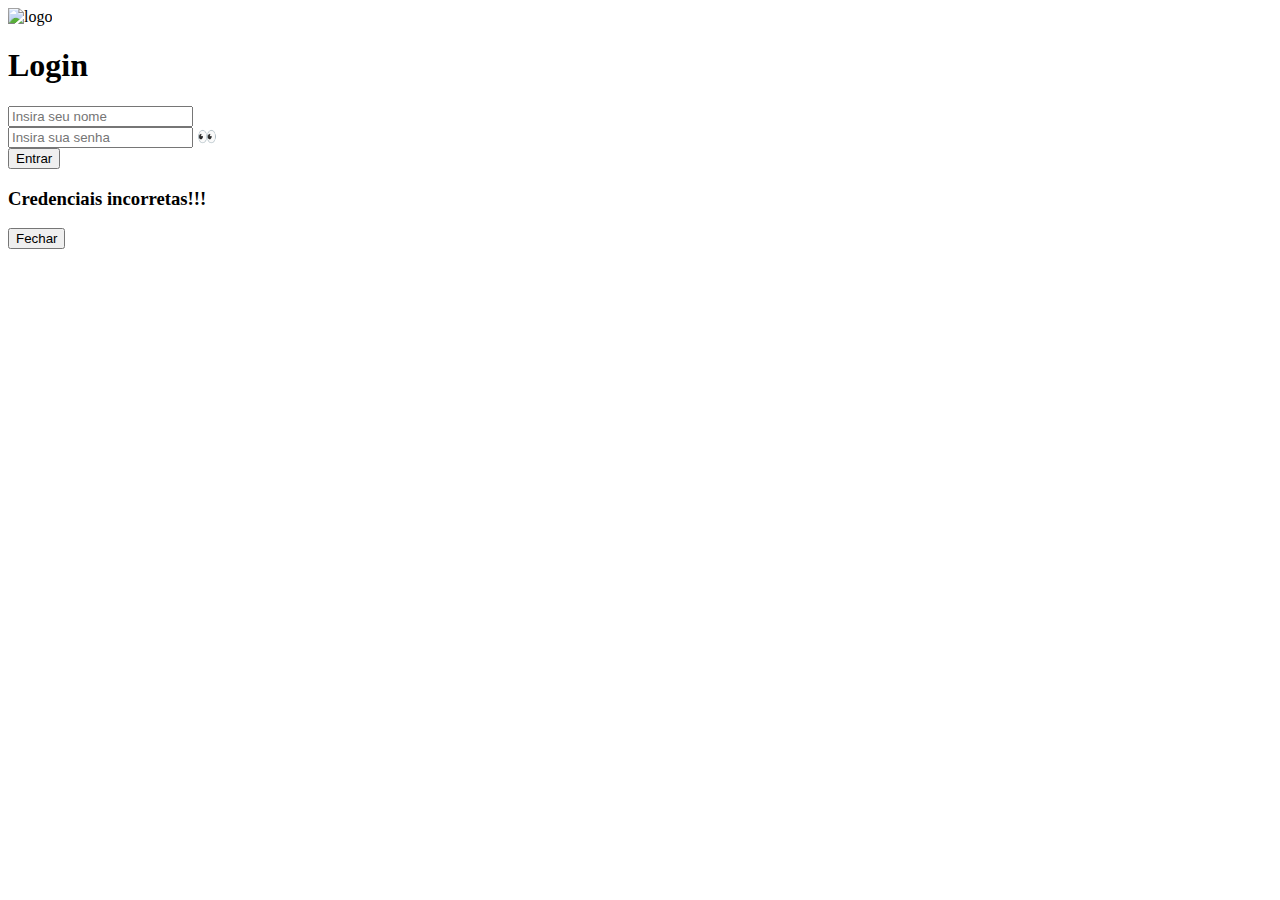
==== Login/index.html @ 38e681ae "grupo" ====
<!DOCTYPE html>
<html lang="en">
<head>
    <meta charset="UTF-8">
    <meta name="viewport" content="width=device-width, initial-scale=1.0">
    <title>Login</title>
    <link rel="stylesheet" href="style.css">
    <script src="https://code.jquery.com/jquery-3.7.0.js"></script>
    <script src="script.js"></script>
</head>
<body>
    <div class="container">
        <img src="../Assets/Icones/kappa.png"  width="100px" height="auto" class="img-logo" alt="logo">
         <h1>Login</h1>
         <input type="text" placeholder="Insira seu nome" id="nome">
         <div style="position: relative;">
            <input type="text" placeholder="Insira sua senha" id="senha">
            <span onclick="showPassword()" class="key">👀</span>
        </div>
            <button onclick="login()">Entrar</button>
        </div>
    <div class="error-div" id="erro-modal">
         <h3>Credenciais incorretas!!!</h3>
         <button onclick="fecharError()">Fechar</button>
    </div>
</body>
</html>
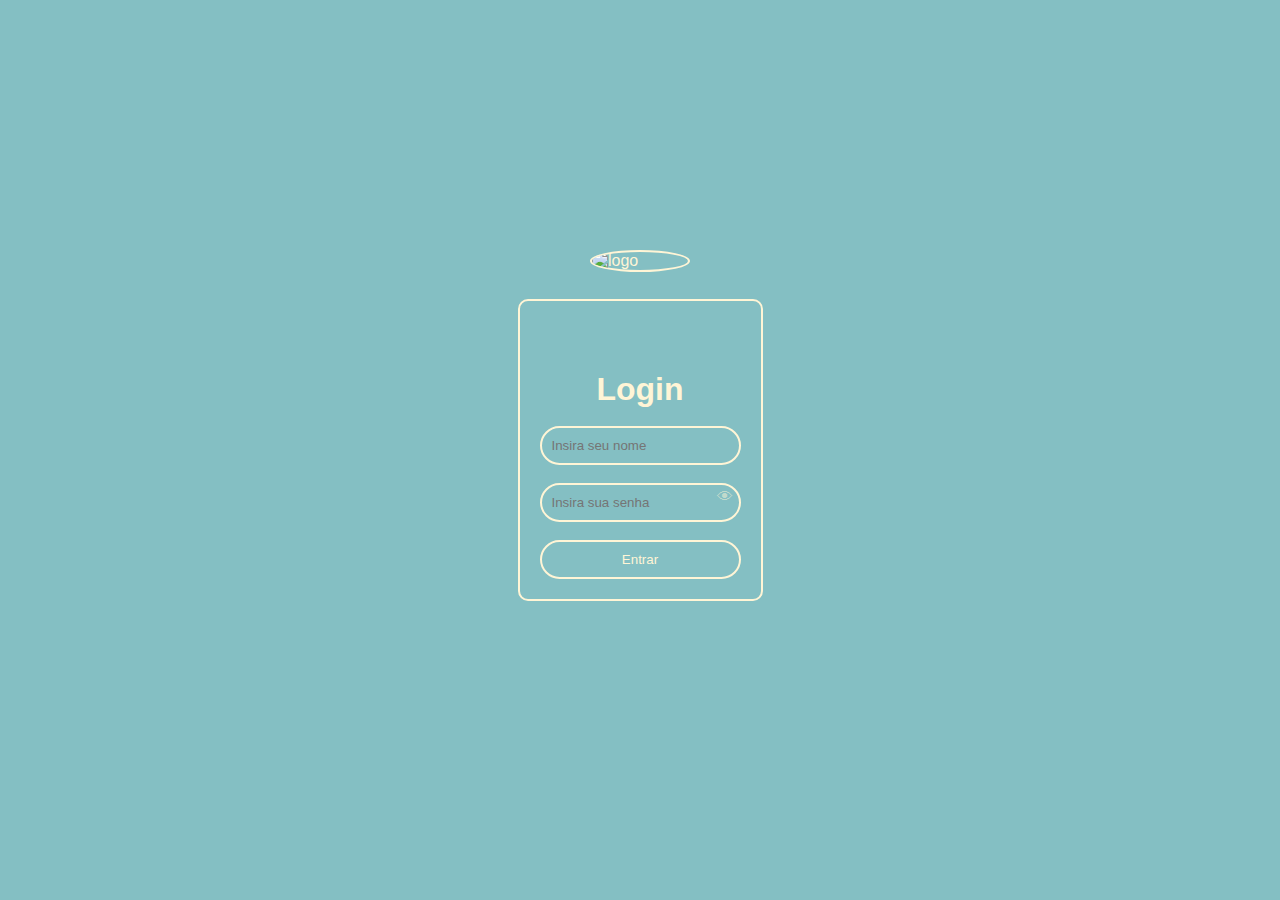
==== commit 667a57c1: "Login" ====
--- a/Login/index.html
+++ b/Login/index.html
@@ -10,12 +10,12 @@
 </head>
 <body>
     <div class="container">
-        <img src="../Assets/Icones/kappa.png"  width="100px" height="auto" class="img-logo" alt="logo">
+        <img src="../Assets/"  width="100px" height="auto" class="img-logo" alt="logo">
          <h1>Login</h1>
          <input type="text" placeholder="Insira seu nome" id="nome">
          <div style="position: relative;">
             <input type="text" placeholder="Insira sua senha" id="senha">
-            <span onclick="showPassword()" class="key">👀</span>
+            <span onclick="showPassword()" class="key">👁</span>
         </div>
             <button onclick="login()">Entrar</button>
         </div>
--- a/Login/style.css
+++ b/Login/style.css
@@ -0,0 +1,125 @@
+:root{
+    --branco: #fff5d6;
+    --ciano:#84bfc3;
+}
+
+*{
+    padding: 0;
+    margin: 0;
+    box-sizing: border-box;
+    font-family: Arial, Helvetica, sans-serif;
+}
+
+body{
+    height: 100vh;
+    display: flex;
+    flex-direction: column;
+    justify-content: center;
+    align-items: center;
+    background-color: var(--ciano);
+    color: var(--branco);
+}
+
+.container{
+    border: 2px solid var(--branco);
+    padding: 20px;
+    border-radius: 10px;
+    display: flex;
+    flex-direction: column;
+    justify-content: center;
+    align-items: center;
+    gap: 2vh;
+    position: relative;
+    padding-top: 70px;
+    max-width: 90%;
+}
+
+.img-logo{
+    position: absolute;
+    top: -17%;
+    border-radius: 100%;
+    border: 2px solid var(--branco);
+}
+
+input, button{
+    padding: 10px;
+    border-radius: 999px;
+    border: none;
+    background-color: transparent;
+    color: var(--branco);
+    border: 2px solid var(--branco);
+    width: 100%;
+    max-width: 300px; /* Limita o tamanho máximo para inputs e botões */
+}
+
+button{
+    transition: all 200ms ease-in-out;
+}
+
+button:hover{
+    color: var(--ciano);
+    background-color: var(--branco);
+    cursor: pointer;
+}
+
+.key{
+    position: absolute;
+    right: 8px;
+    top: 5px;
+    opacity: 0.5;
+    transition: all 200ms ease-in-out;
+}
+
+.key:hover{
+    cursor: pointer;
+    opacity: 1;
+    transform: scale(1.2);
+}
+
+.error-div{
+    display: none;
+    justify-content: center;
+    align-items: center;
+    gap: 2vw;
+    width: 50%;
+    background-color: lightpink;
+    color: var(--ciano);
+    padding: 10px;
+    position: absolute;
+    bottom: 10px;
+    border-radius: 999px;
+}
+
+.error-div button{
+    width: 100px;
+    background-color: var(--ciano);
+    border: 2px solid var(--ciano);
+}
+
+.error-div button:hover{
+    width: 100px;
+    background-color: var(--branco);
+    border: 2px solid var(--branco);
+}
+
+/* Responsivo para telas menores (smartphones) */
+@media (max-width: 600px) {
+    .container {
+        padding: 15px;
+        width: 90%;
+        max-width: 350px;
+    }
+
+    .img-logo {
+        top: -25%;
+        width: 60px;
+        height: 60px;
+    }
+
+    input, button {
+        padding: 8px;
+        max-width: 280px;
+    }
+}
+
+ 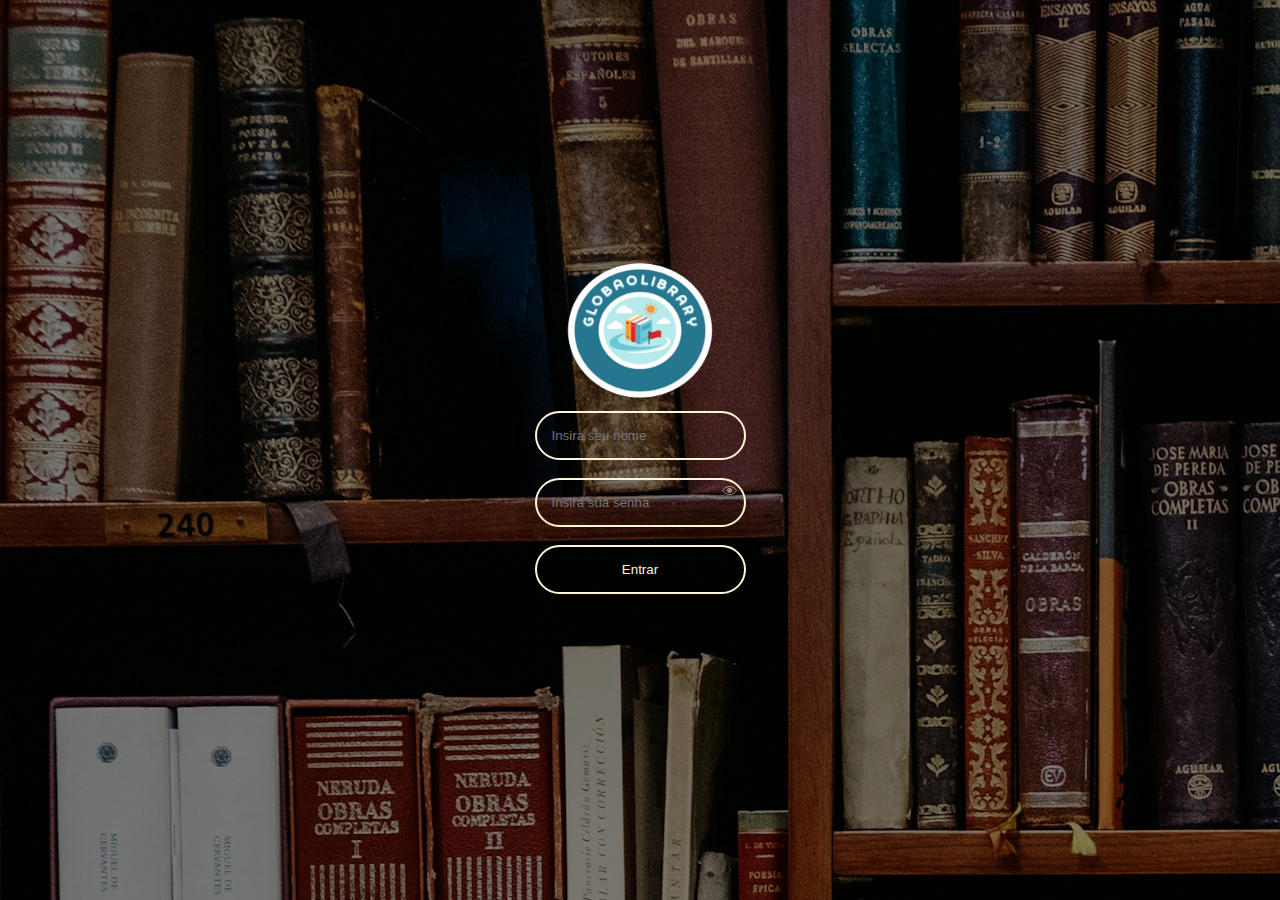
==== commit 325118e4: "atualização logo" ====
--- a/Login/index.html
+++ b/Login/index.html
@@ -10,7 +10,7 @@
 </head>
 <body>
     <div class="container">
-        <img src="../Assets/"  width="100px" height="auto" class="img-logo" alt="logo">
+        <img src="../Assests/Logo/Logo-removebg-preview.png"  width="100px" height="auto" class="img-logo" alt="logo">
          <h1>Login</h1>
          <input type="text" placeholder="Insira seu nome" id="nome">
          <div style="position: relative;">
--- a/Login/style.css
+++ b/Login/style.css
@@ -1,6 +1,6 @@
 :root{
     --branco: #fff5d6;
-    --ciano:#84bfc3;
+    --verde:#1C646D;
 }
 
 *{
@@ -16,12 +16,24 @@
     flex-direction: column;
     justify-content: center;
     align-items: center;
-    background-color: var(--ciano);
+    background-color: var(--verde);
     color: var(--branco);
+    background-image: url('../Assests/Imagens/Fundo.jfif');
+    
+}
+body::after {
+    content: "";
+    position: absolute;
+    top: 0;
+    left: 0;
+    right: 0;
+    bottom: 0;
+    background: rgba(0, 0, 0, 0.5); /* Cor preta com opacidade de 50% */
+    z-index: -1; /* Garante que o overlay fique atrás do conteúdo */
 }
 
+
 .container{
-    border: 2px solid var(--branco);
     padding: 20px;
     border-radius: 10px;
     display: flex;
@@ -29,27 +41,32 @@
     justify-content: center;
     align-items: center;
     gap: 2vh;
-    position: relative;
+    position: relative; 
     padding-top: 70px;
     max-width: 90%;
 }
 
-.img-logo{
+.img-logo {
     position: absolute;
     top: -17%;
-    border-radius: 100%;
-    border: 2px solid var(--branco);
+    left: 50%;
+    transform: translateX(-50%);
+    width: 200px;
+    height: 200px;
+    border-radius: 50%;
 }
 
+
 input, button{
-    padding: 10px;
+
+    padding: 15px;
     border-radius: 999px;
     border: none;
     background-color: transparent;
     color: var(--branco);
     border: 2px solid var(--branco);
     width: 100%;
-    max-width: 300px; /* Limita o tamanho máximo para inputs e botões */
+    max-width: 500px; /* Limita o tamanho máximo para inputs e botões */
 }
 
 button{
@@ -57,8 +74,8 @@
 }
 
 button:hover{
-    color: var(--ciano);
-    background-color: var(--branco);
+    color: var(--branco);
+    background-color: var(--verde);
     cursor: pointer;
 }
 
@@ -83,7 +100,7 @@
     gap: 2vw;
     width: 50%;
     background-color: lightpink;
-    color: var(--ciano);
+    color: var(--verde);
     padding: 10px;
     position: absolute;
     bottom: 10px;
@@ -92,8 +109,8 @@
 
 .error-div button{
     width: 100px;
-    background-color: var(--ciano);
-    border: 2px solid var(--ciano);
+    background-color: var(--verde);
+    border: 2px solid var(--verde);
 }
 
 .error-div button:hover{
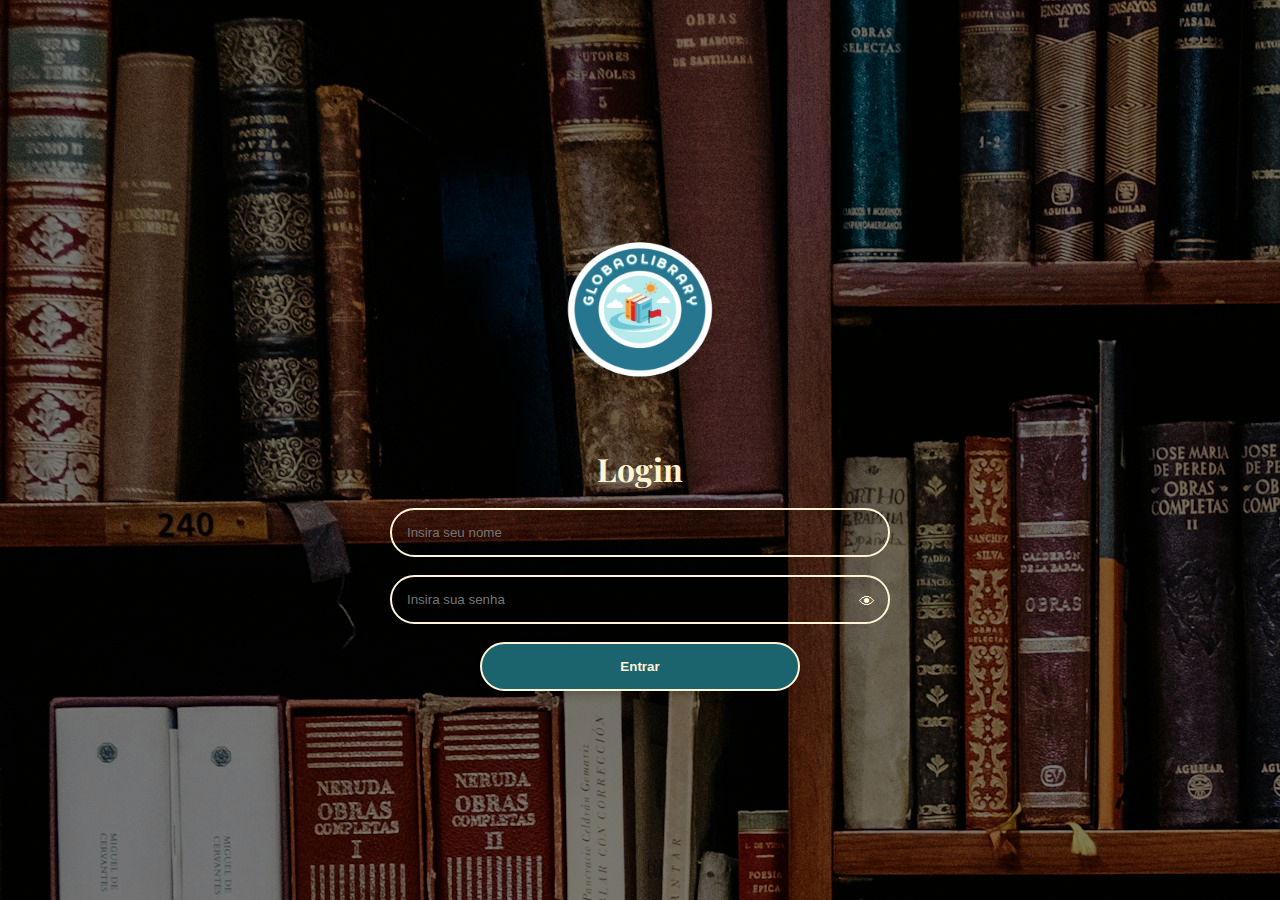
==== commit 91f3d4a9: "login e carrinho atualizado" ====
--- a/Login/index.html
+++ b/Login/index.html
@@ -5,6 +5,7 @@
     <meta name="viewport" content="width=device-width, initial-scale=1.0">
     <title>Login</title>
     <link rel="stylesheet" href="style.css">
+    <link href="https://fonts.googleapis.com/css2?family=Playfair+Display:wght@400;700&display=swap" rel="stylesheet">
     <script src="https://code.jquery.com/jquery-3.7.0.js"></script>
     <script src="script.js"></script>
 </head>
@@ -24,4 +25,4 @@
          <button onclick="fecharError()">Fechar</button>
     </div>
 </body>
-</html>+</html>
--- a/Login/style.css
+++ b/Login/style.css
@@ -1,26 +1,46 @@
-:root{
+:root {
     --branco: #fff5d6;
-    --verde:#1C646D;
+    --verde: #1C646D;
 }
 
-*{
+
+* {
     padding: 0;
     margin: 0;
     box-sizing: border-box;
-    font-family: Arial, Helvetica, sans-serif;
 }
 
-body{
+
+
+
+
+
+body {
+    font-family: 'Playfair Display', Arial, Helvetica, sans-serif;
+    background-image: url('../Assests/Imagens/Fundo.jfif');
+    color: var(--branco);
+    display: flex;
+    justify-content: center;
+    align-items: center;
     height: 100vh;
+    margin: 0;
+}
+
+
+
+
+.container {
+    padding: 40px;
     display: flex;
     flex-direction: column;
     justify-content: center;
     align-items: center;
-    background-color: var(--verde);
-    color: var(--branco);
-    background-image: url('../Assests/Imagens/Fundo.jfif');
-    
+    gap: 2vh;
+    max-width: 400px;
+    text-align: center;
 }
+
+
 body::after {
     content: "";
     position: absolute;
@@ -28,72 +48,79 @@
     left: 0;
     right: 0;
     bottom: 0;
-    background: rgba(0, 0, 0, 0.5); /* Cor preta com opacidade de 50% */
-    z-index: -1; /* Garante que o overlay fique atrás do conteúdo */
+    background: rgba(0, 0, 0, 0.5);
+    z-index: -1;
 }
 
 
-.container{
-    padding: 20px;
-    border-radius: 10px;
-    display: flex;
-    flex-direction: column;
-    justify-content: center;
-    align-items: center;
-    gap: 2vh;
-    position: relative; 
-    padding-top: 70px;
-    max-width: 90%;
-}
+
+
+
 
 .img-logo {
-    position: absolute;
-    top: -17%;
-    left: 50%;
-    transform: translateX(-50%);
     width: 200px;
     height: 200px;
     border-radius: 50%;
+    margin-bottom: 20px;
 }
 
 
-input, button{
 
+
+input {
     padding: 15px;
     border-radius: 999px;
-    border: none;
+    border: 2px solid var(--branco);
     background-color: transparent;
     color: var(--branco);
-    border: 2px solid var(--branco);
-    width: 100%;
-    max-width: 500px; /* Limita o tamanho máximo para inputs e botões */
+    width: 500px;
+    max-width: 500px;
+    box-shadow: inset 2px 2px 5px rgba(0, 0, 0, 0.1);
+    transition: all 200ms ease-in-out;
+    position: relative;
 }
 
-button{
-    transition: all 200ms ease-in-out;
+
+
+
+.key {
+    position: absolute;
+    right: 15px;
+    top: 50%;
+    transform: translateY(-50%);
+    color: var(--branco);
+    opacity: 1;
+    cursor: pointer;
+    transition: none;
 }
 
-button:hover{
+
+button {
+    font-weight: bold;
+    cursor: pointer;
+    background-color: var(--verde);
     color: var(--branco);
-    background-color: var(--verde);
-    cursor: pointer;
+    border: 2px solid var(--branco);
+    padding: 15px;
+    border-radius: 999px;
+    transition: all 200ms ease-in-out;
+    width: 100%;
+    max-width: 500px;
+    box-shadow: 0px 4px 8px rgba(0, 0, 0, 0.2);
 }
 
-.key{
-    position: absolute;
-    right: 8px;
-    top: 5px;
-    opacity: 0.5;
-    transition: all 200ms ease-in-out;
+
+button:hover {
+    background-color: var(--branco);
+    color: var(--verde);
 }
 
-.key:hover{
-    cursor: pointer;
-    opacity: 1;
-    transform: scale(1.2);
-}
 
-.error-div{
+
+
+
+
+.error-div {
     display: none;
     justify-content: center;
     align-items: center;
@@ -105,38 +132,43 @@
     position: absolute;
     bottom: 10px;
     border-radius: 999px;
+    border: 2px solid var(--verde);
+    box-shadow: 0px 4px 8px rgba(0, 0, 0, 0.2);
 }
 
-.error-div button{
+
+.error-div button {
     width: 100px;
     background-color: var(--verde);
     border: 2px solid var(--verde);
 }
 
-.error-div button:hover{
-    width: 100px;
+
+.error-div button:hover {
     background-color: var(--branco);
     border: 2px solid var(--branco);
+    color: var(--verde);
 }
 
-/* Responsivo para telas menores (smartphones) */
+
+
+
 @media (max-width: 600px) {
     .container {
-        padding: 15px;
+        padding: 20px;
         width: 90%;
         max-width: 350px;
     }
 
+
+    input, button {
+        padding: 10px;
+        max-width: 280px;
+    }
+
+
     .img-logo {
-        top: -25%;
         width: 60px;
         height: 60px;
     }
-
-    input, button {
-        padding: 8px;
-        max-width: 280px;
-    }
 }
-
- 